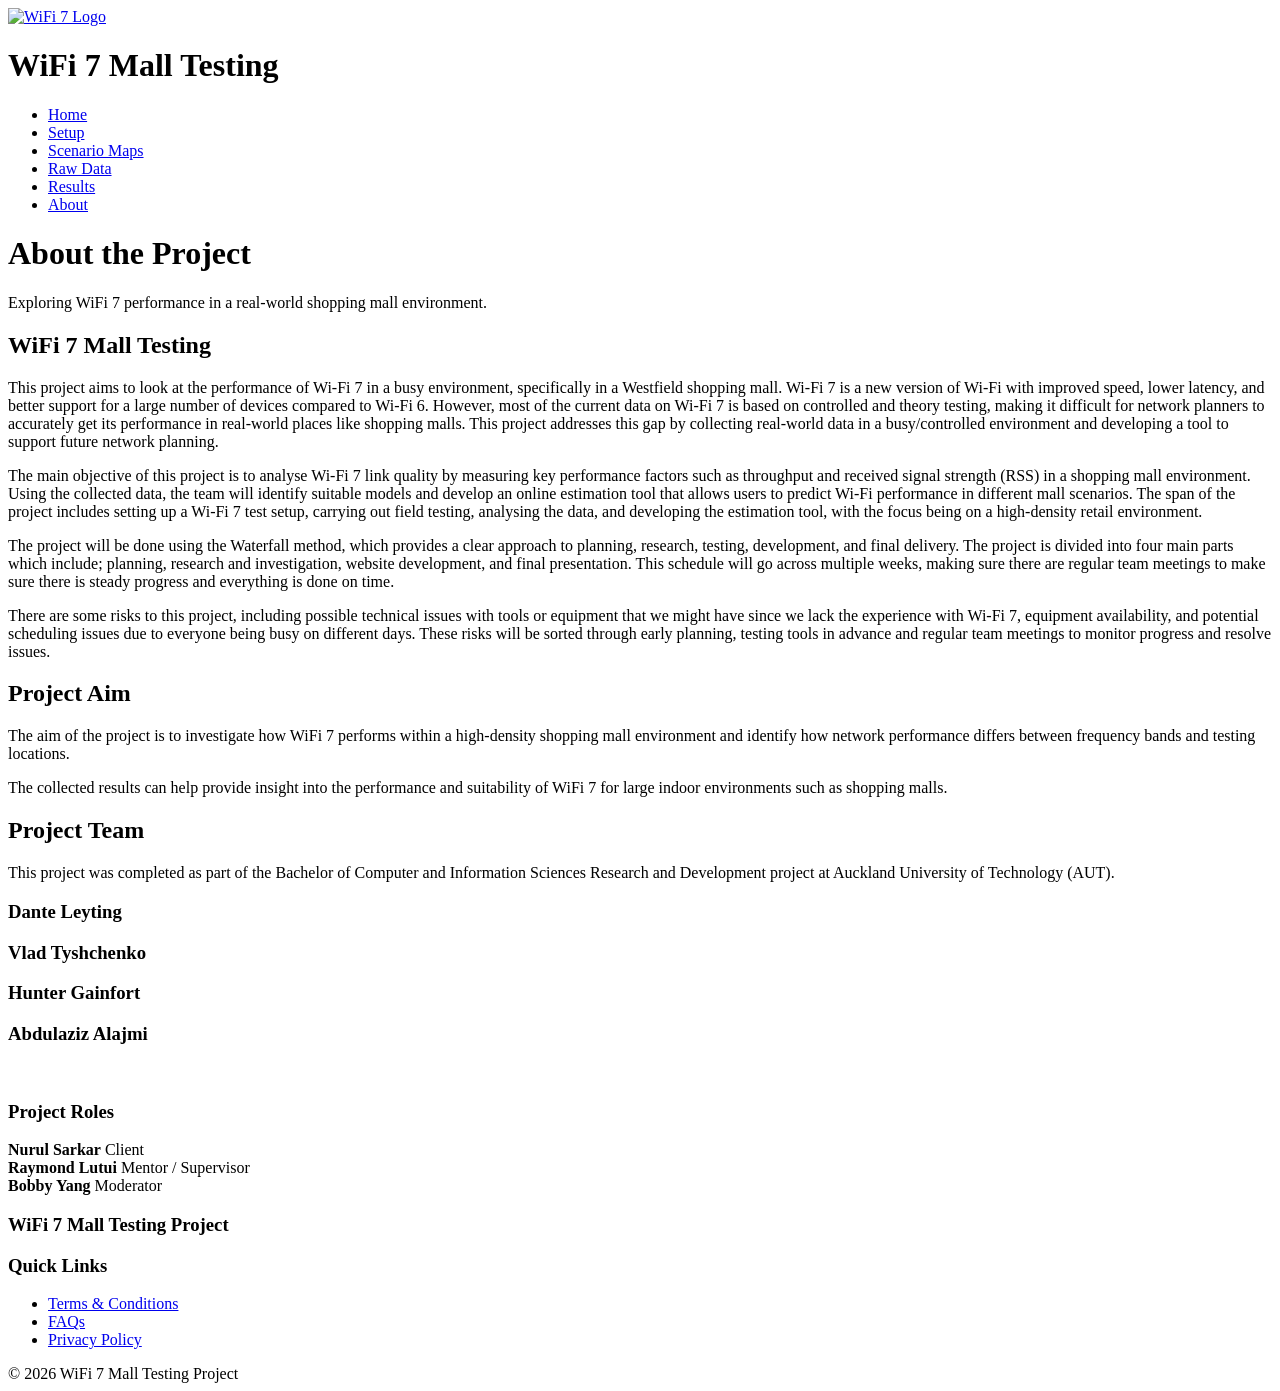
==== about.html @ 87f20914 "update about page update about page" ====
<!DOCTYPE html>

<html lang="en">

<head>

<meta charset="UTF-8">

<meta name="viewport" content="width=device-width, initial-scale=1.0">

<title>About</title>

<link rel="stylesheet" href="css/style.css">

</head>

<body>

<!--for some reason header and footer have to be hard coded in each page for it to work on github pages, can't be added as a component-->
<header class="navbar">   

    <div class="logo">
        <a href="index.html">
            <img src="images/logo.png" alt="WiFi 7 Logo">
            
        </a>
        
    </div>

    <div><h1 class="site-header">WiFi 7 Mall Testing</h1></div>

    <nav>

       <ul>
    <li><a href="index.html">Home</a></li>
    <li><a href="setup.html">Setup</a></li>
    <li><a href="scenario-maps.html">Scenario Maps</a></li>
    <li><a href="raw-data.html">Raw Data</a></li>
    <li><a href="results.html">Results</a></li>
    <li><a href="about.html">About</a></li>
</ul>

    </nav>

</header>

<main class="about-page">

    <h1 class="page-title">About the Project</h1>

    <p class="page-intro">
        Exploring WiFi 7 performance in a real-world shopping mall environment.
    </p>

    <section class="about-card">

        <h2>WiFi 7 Mall Testing</h2>
<p>
        This project aims to look at the performance of Wi-Fi 7 in a busy environment, specifically in a Westfield shopping mall. Wi-Fi 7 is a new version of Wi-Fi with improved speed, lower latency, and better support for a large number of devices compared to Wi-Fi 6. However, most of the current data on Wi-Fi 7 is based on controlled and theory testing, making it difficult for network planners to accurately get its performance in real-world places like shopping malls. This project addresses this gap by collecting real-world data in a busy/controlled environment and developing a tool to support future network planning. 
</p>
<p>
The main objective of this project is to analyse Wi-Fi 7 link quality by measuring key performance factors such as throughput and received signal strength (RSS) in a shopping mall environment. Using the collected data, the team will identify suitable models and develop an online estimation tool that allows users to predict Wi-Fi performance in different mall scenarios. The span of the project includes setting up a Wi-Fi 7 test setup, carrying out field testing, analysing the data, and developing the estimation tool, with the focus being on a high-density retail environment. 
</p>
<p>
The project will be done using the Waterfall method, which provides a clear approach to planning, research, testing, development, and final delivery. The project is divided into four main parts which include; planning, research and investigation, website development, and final presentation. This schedule will go across multiple weeks, making sure there are regular team meetings to make sure there is steady progress and everything is done on time. 
</p>
<p>
There are some risks to this project, including possible technical issues with tools or equipment that we might have since we lack the experience with Wi-Fi 7, equipment availability, and potential scheduling issues due to everyone being busy on different days. These risks will be sorted through early planning, testing tools in advance and regular team meetings to monitor progress and resolve issues. 
</p>

    </section>

    <section class="about-card">

        <h2>Project Aim</h2>

        <p>
            The aim of the project is to investigate how WiFi 7 performs
            within a high-density shopping mall environment and identify
            how network performance differs between frequency bands and
            testing locations.
        </p>

        <p>
            The collected results can help provide insight into the
            performance and suitability of WiFi 7 for large indoor
            environments such as shopping malls.
        </p>

    </section>

    <section class="about-card">

        <h2>Project Team</h2>

        <p>
            This project was completed as part of the Bachelor of Computer
            and Information Sciences Research and Development project at
            Auckland University of Technology (AUT).
        </p>

        <div class="team-grid">

            <div class="team-member">
                <h3>Dante Leyting</h3>
                
            </div>

            <div class="team-member">
                <h3>Vlad Tyshchenko</h3>
                
            </div>

            <div class="team-member">
                <h3>Hunter Gainfort</h3>
                
            </div>

            <div class="team-member">
                <h3>Abdulaziz Alajmi</h3>
                
            </div>

        </div>

        <br>

        <h3 class="project-roles-title">Project Roles</h3>

        <div class="team-grid">

            <div class="team-member">
            <strong>Nurul Sarkar</strong>
            <span>Client</span>
        </div>

         <div class="team-member">
            <strong>Raymond Lutui</strong>
            <span>Mentor / Supervisor</span>
         </div>

         <div class="team-member">
            <strong>Bobby Yang</strong>
            <span>Moderator</span>
         </div>

        </div>

    </section>

</main>

<footer>

    <div class="footer-container">

        <div class="footer-about">

            <h3>WiFi 7 Mall Testing Project</h3>

            

        </div>

        <div class="footer-links">

            <h3>Quick Links</h3>

           <ul>

                

                <li><a href="terms-and-conditions.html">Terms & Conditions</a></li>

                <li><a href="faq.html">FAQs</a></li>

                <li><a href="privacy-policy.html">Privacy Policy</a></li>

            </ul>

        </div>

    </div>

    <div class="copyright">

        © 2026 WiFi 7 Mall Testing Project

    </div>

</footer>

<script src="js/script.js"></script>

</body>

</html>
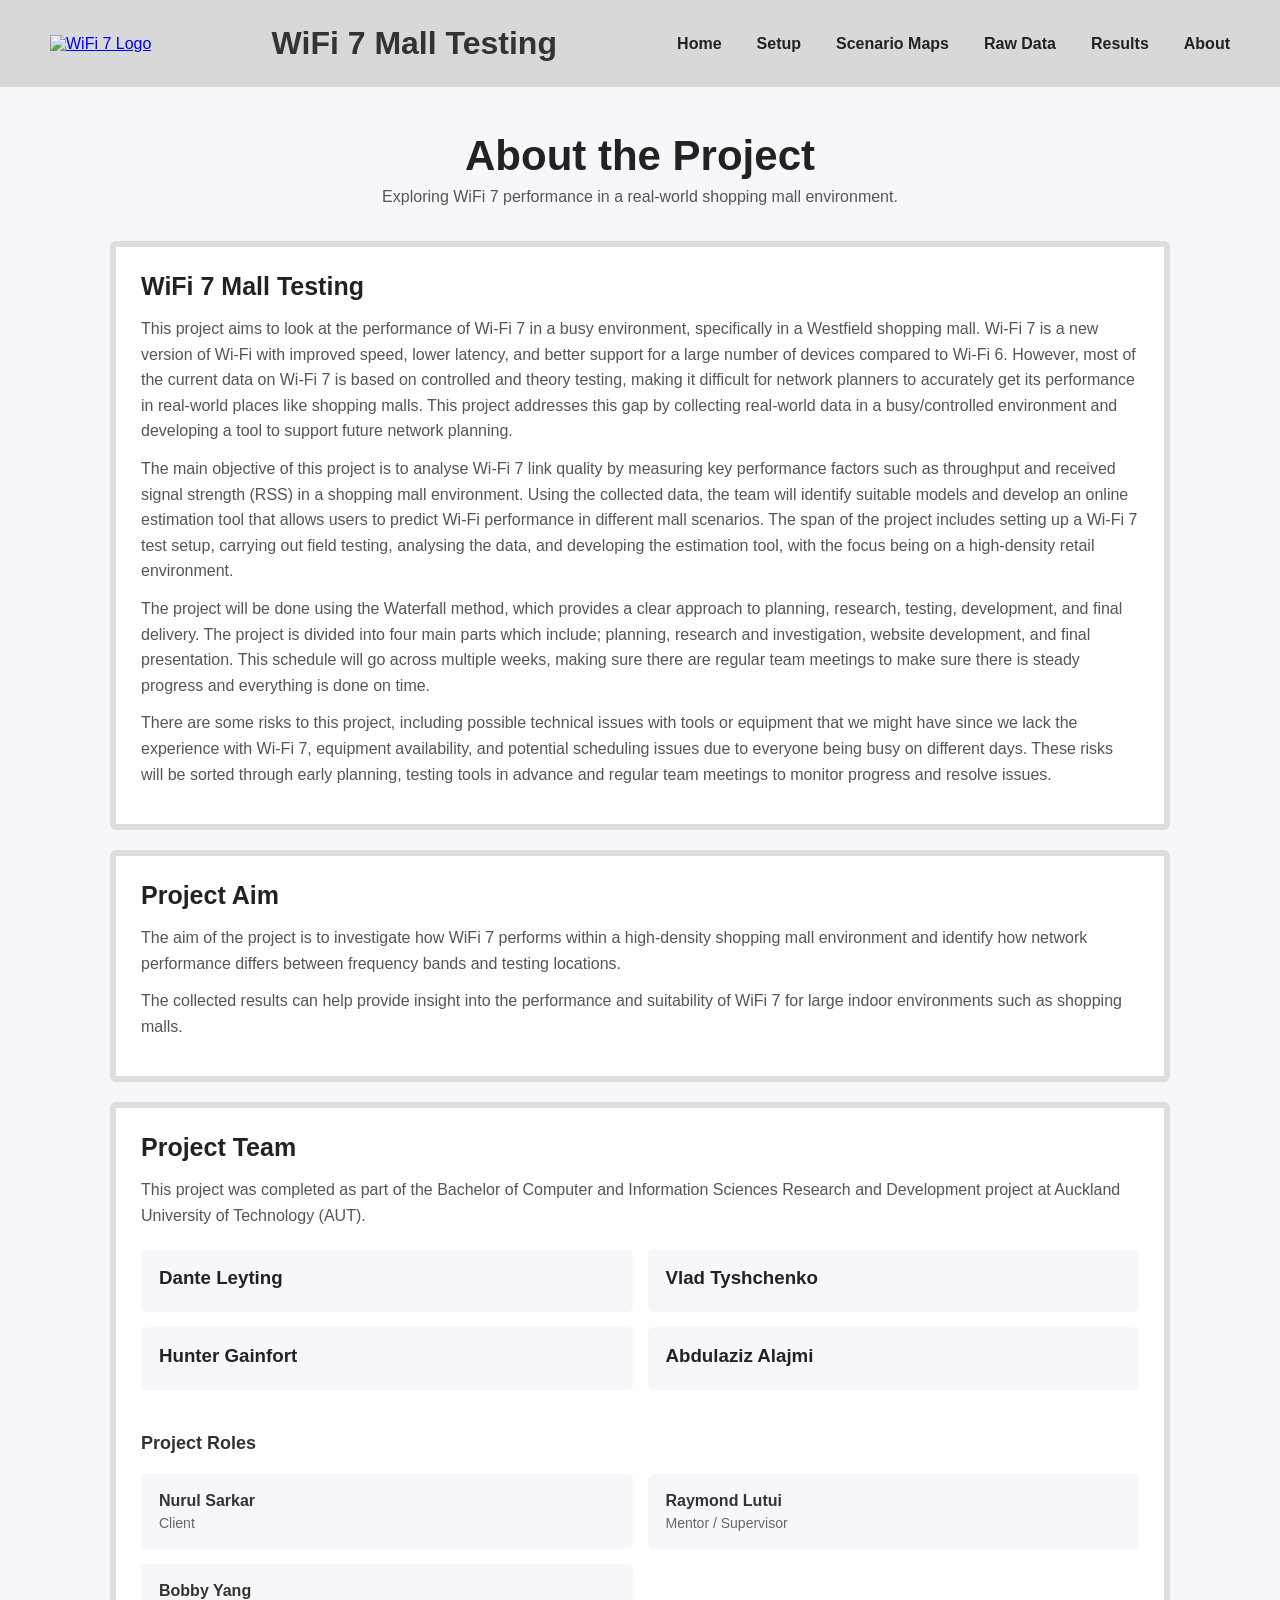
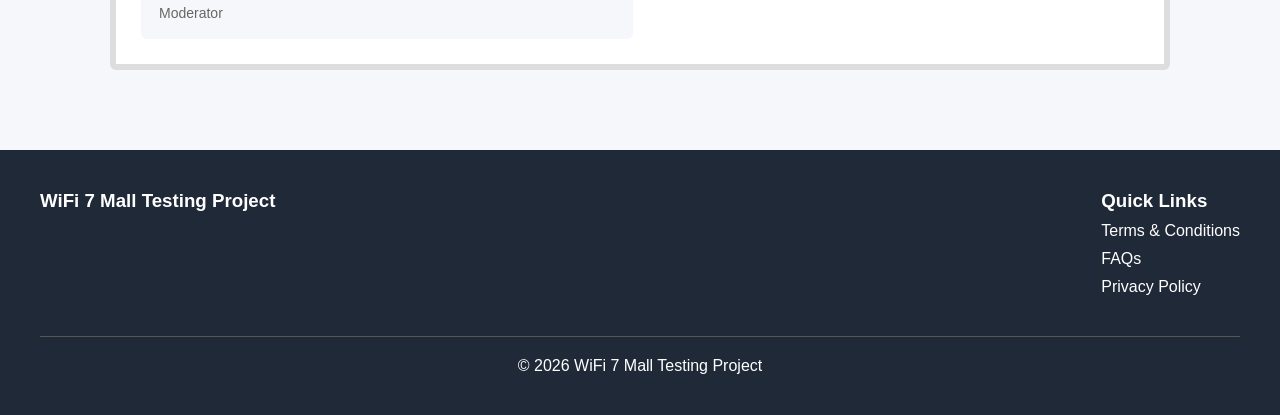
==== commit cfc7c5a0: "formatting formatting" ====
--- a/about.html
+++ b/about.html
@@ -4,193 +4,213 @@
 
 <head>
 
-<meta charset="UTF-8">
-
-<meta name="viewport" content="width=device-width, initial-scale=1.0">
-
-<title>About</title>
-
-<link rel="stylesheet" href="css/style.css">
+    <meta charset="UTF-8">
+
+    <meta name="viewport" content="width=device-width, initial-scale=1.0">
+
+    <title>About</title>
+
+    <link rel="stylesheet" href="css/style.css">
 
 </head>
 
 <body>
 
-<!--for some reason header and footer have to be hard coded in each page for it to work on github pages, can't be added as a component-->
-<header class="navbar">   
-
-    <div class="logo">
-        <a href="index.html">
-            <img src="images/logo.png" alt="WiFi 7 Logo">
-            
-        </a>
-        
-    </div>
-
-    <div><h1 class="site-header">WiFi 7 Mall Testing</h1></div>
-
-    <nav>
-
-       <ul>
-    <li><a href="index.html">Home</a></li>
-    <li><a href="setup.html">Setup</a></li>
-    <li><a href="scenario-maps.html">Scenario Maps</a></li>
-    <li><a href="raw-data.html">Raw Data</a></li>
-    <li><a href="results.html">Results</a></li>
-    <li><a href="about.html">About</a></li>
-</ul>
-
-    </nav>
-
-</header>
-
-<main class="about-page">
-
-    <h1 class="page-title">About the Project</h1>
-
-    <p class="page-intro">
-        Exploring WiFi 7 performance in a real-world shopping mall environment.
-    </p>
-
-    <section class="about-card">
-
-        <h2>WiFi 7 Mall Testing</h2>
-<p>
-        This project aims to look at the performance of Wi-Fi 7 in a busy environment, specifically in a Westfield shopping mall. Wi-Fi 7 is a new version of Wi-Fi with improved speed, lower latency, and better support for a large number of devices compared to Wi-Fi 6. However, most of the current data on Wi-Fi 7 is based on controlled and theory testing, making it difficult for network planners to accurately get its performance in real-world places like shopping malls. This project addresses this gap by collecting real-world data in a busy/controlled environment and developing a tool to support future network planning. 
-</p>
-<p>
-The main objective of this project is to analyse Wi-Fi 7 link quality by measuring key performance factors such as throughput and received signal strength (RSS) in a shopping mall environment. Using the collected data, the team will identify suitable models and develop an online estimation tool that allows users to predict Wi-Fi performance in different mall scenarios. The span of the project includes setting up a Wi-Fi 7 test setup, carrying out field testing, analysing the data, and developing the estimation tool, with the focus being on a high-density retail environment. 
-</p>
-<p>
-The project will be done using the Waterfall method, which provides a clear approach to planning, research, testing, development, and final delivery. The project is divided into four main parts which include; planning, research and investigation, website development, and final presentation. This schedule will go across multiple weeks, making sure there are regular team meetings to make sure there is steady progress and everything is done on time. 
-</p>
-<p>
-There are some risks to this project, including possible technical issues with tools or equipment that we might have since we lack the experience with Wi-Fi 7, equipment availability, and potential scheduling issues due to everyone being busy on different days. These risks will be sorted through early planning, testing tools in advance and regular team meetings to monitor progress and resolve issues. 
-</p>
-
-    </section>
-
-    <section class="about-card">
-
-        <h2>Project Aim</h2>
-
-        <p>
-            The aim of the project is to investigate how WiFi 7 performs
-            within a high-density shopping mall environment and identify
-            how network performance differs between frequency bands and
-            testing locations.
+    <!--for some reason header and footer have to be hard coded in each page for it to work on github pages, can't be added as a component-->
+    <header class="navbar">
+
+        <div class="logo">
+            <a href="index.html">
+                <img src="images/logo.png" alt="WiFi 7 Logo">
+
+            </a>
+
+        </div>
+
+        <div>
+            <h1 class="site-header">WiFi 7 Mall Testing</h1>
+        </div>
+
+        <nav>
+
+            <ul>
+                <li><a href="index.html">Home</a></li>
+                <li><a href="setup.html">Setup</a></li>
+                <li><a href="scenario-maps.html">Scenario Maps</a></li>
+                <li><a href="raw-data.html">Raw Data</a></li>
+                <li><a href="results.html">Results</a></li>
+                <li><a href="about.html">About</a></li>
+            </ul>
+
+        </nav>
+
+    </header>
+
+    <main class="about-page">
+
+        <h1 class="page-title">About the Project</h1>
+
+        <p class="page-intro">
+            Exploring WiFi 7 performance in a real-world shopping mall environment.
         </p>
 
-        <p>
-            The collected results can help provide insight into the
-            performance and suitability of WiFi 7 for large indoor
-            environments such as shopping malls.
-        </p>
-
-    </section>
-
-    <section class="about-card">
-
-        <h2>Project Team</h2>
-
-        <p>
-            This project was completed as part of the Bachelor of Computer
-            and Information Sciences Research and Development project at
-            Auckland University of Technology (AUT).
-        </p>
-
-        <div class="team-grid">
-
-            <div class="team-member">
-                <h3>Dante Leyting</h3>
-                
-            </div>
-
-            <div class="team-member">
-                <h3>Vlad Tyshchenko</h3>
-                
-            </div>
-
-            <div class="team-member">
-                <h3>Hunter Gainfort</h3>
-                
-            </div>
-
-            <div class="team-member">
-                <h3>Abdulaziz Alajmi</h3>
-                
-            </div>
-
-        </div>
-
-        <br>
-
-        <h3 class="project-roles-title">Project Roles</h3>
-
-        <div class="team-grid">
-
-            <div class="team-member">
-            <strong>Nurul Sarkar</strong>
-            <span>Client</span>
-        </div>
-
-         <div class="team-member">
-            <strong>Raymond Lutui</strong>
-            <span>Mentor / Supervisor</span>
-         </div>
-
-         <div class="team-member">
-            <strong>Bobby Yang</strong>
-            <span>Moderator</span>
-         </div>
-
-        </div>
-
-    </section>
-
-</main>
-
-<footer>
-
-    <div class="footer-container">
-
-        <div class="footer-about">
-
-            <h3>WiFi 7 Mall Testing Project</h3>
-
-            
-
-        </div>
-
-        <div class="footer-links">
-
-            <h3>Quick Links</h3>
-
-           <ul>
-
-                
-
-                <li><a href="terms-and-conditions.html">Terms & Conditions</a></li>
-
-                <li><a href="faq.html">FAQs</a></li>
-
-                <li><a href="privacy-policy.html">Privacy Policy</a></li>
-
-            </ul>
-
-        </div>
-
-    </div>
-
-    <div class="copyright">
-
-        © 2026 WiFi 7 Mall Testing Project
-
-    </div>
-
-</footer>
-
-<script src="js/script.js"></script>
+        <section class="about-card">
+
+            <h2>WiFi 7 Mall Testing</h2>
+            <p>
+                This project aims to look at the performance of Wi-Fi 7 in a busy environment, specifically in a
+                Westfield shopping mall. Wi-Fi 7 is a new version of Wi-Fi with improved speed, lower latency, and
+                better support for a large number of devices compared to Wi-Fi 6. However, most of the current data on
+                Wi-Fi 7 is based on controlled and theory testing, making it difficult for network planners to
+                accurately get its performance in real-world places like shopping malls. This project addresses this gap
+                by collecting real-world data in a busy/controlled environment and developing a tool to support future
+                network planning.
+            </p>
+            <p>
+                The main objective of this project is to analyse Wi-Fi 7 link quality by measuring key performance
+                factors such as throughput and received signal strength (RSS) in a shopping mall environment. Using the
+                collected data, the team will identify suitable models and develop an online estimation tool that allows
+                users to predict Wi-Fi performance in different mall scenarios. The span of the project includes setting
+                up a Wi-Fi 7 test setup, carrying out field testing, analysing the data, and developing the estimation
+                tool, with the focus being on a high-density retail environment.
+            </p>
+            <p>
+                The project will be done using the Waterfall method, which provides a clear approach to planning,
+                research, testing, development, and final delivery. The project is divided into four main parts which
+                include; planning, research and investigation, website development, and final presentation. This
+                schedule will go across multiple weeks, making sure there are regular team meetings to make sure there
+                is steady progress and everything is done on time.
+            </p>
+            <p>
+                There are some risks to this project, including possible technical issues with tools or equipment that
+                we might have since we lack the experience with Wi-Fi 7, equipment availability, and potential
+                scheduling issues due to everyone being busy on different days. These risks will be sorted through early
+                planning, testing tools in advance and regular team meetings to monitor progress and resolve issues.
+            </p>
+
+        </section>
+
+        <section class="about-card">
+
+            <h2>Project Aim</h2>
+
+            <p>
+                The aim of the project is to investigate how WiFi 7 performs
+                within a high-density shopping mall environment and identify
+                how network performance differs between frequency bands and
+                testing locations.
+            </p>
+
+            <p>
+                The collected results can help provide insight into the
+                performance and suitability of WiFi 7 for large indoor
+                environments such as shopping malls.
+            </p>
+
+        </section>
+
+        <section class="about-card">
+
+            <h2>Project Team</h2>
+
+            <p>
+                This project was completed as part of the Bachelor of Computer
+                and Information Sciences Research and Development project at
+                Auckland University of Technology (AUT).
+            </p>
+
+            <div class="team-grid">
+
+                <div class="team-member">
+                    <h3>Dante Leyting</h3>
+
+                </div>
+
+                <div class="team-member">
+                    <h3>Vlad Tyshchenko</h3>
+
+                </div>
+
+                <div class="team-member">
+                    <h3>Hunter Gainfort</h3>
+
+                </div>
+
+                <div class="team-member">
+                    <h3>Abdulaziz Alajmi</h3>
+
+                </div>
+
+            </div>
+
+            <br>
+
+            <h3 class="project-roles-title">Project Roles</h3>
+
+            <div class="team-grid">
+
+                <div class="team-member">
+                    <strong>Nurul Sarkar</strong>
+                    <span>Client</span>
+                </div>
+
+                <div class="team-member">
+                    <strong>Raymond Lutui</strong>
+                    <span>Mentor / Supervisor</span>
+                </div>
+
+                <div class="team-member">
+                    <strong>Bobby Yang</strong>
+                    <span>Moderator</span>
+                </div>
+
+            </div>
+
+        </section>
+
+    </main>
+
+    <footer>
+
+        <div class="footer-container">
+
+            <div class="footer-about">
+
+                <h3>WiFi 7 Mall Testing Project</h3>
+
+
+
+            </div>
+
+            <div class="footer-links">
+
+                <h3>Quick Links</h3>
+
+                <ul>
+
+
+
+                    <li><a href="terms-and-conditions.html">Terms & Conditions</a></li>
+
+                    <li><a href="faq.html">FAQs</a></li>
+
+                    <li><a href="privacy-policy.html">Privacy Policy</a></li>
+
+                </ul>
+
+            </div>
+
+        </div>
+
+        <div class="copyright">
+
+            © 2026 WiFi 7 Mall Testing Project
+
+        </div>
+
+    </footer>
+
+    <script src="js/script.js"></script>
 
 </body>
 
--- a/css/style.css
+++ b/css/style.css
@@ -0,0 +1,932 @@
+﻿* {
+
+  margin: 0;
+  padding: 0;
+  box-sizing: border-box;
+
+}
+
+body {
+
+  font-family: Arial, Helvetica, sans-serif;
+
+  background: #f5f7fa;
+
+  color: #333;
+
+}
+
+.navbar {
+
+  display: flex;
+
+  justify-content: space-between;
+
+  align-items: center;
+
+  padding: 15px 50px;
+
+  background: #d8d8d8;
+
+}
+
+.site-header {
+  display: flex;
+  justify-content: left;
+  align-items: left;
+  padding: 10px;
+  text-align: left;
+}
+
+.logo img {
+
+  height: 55px;
+
+}
+
+
+
+nav ul {
+
+  display: flex;
+
+  list-style: none;
+
+  gap: 35px;
+
+}
+
+nav a {
+
+  text-decoration: none;
+
+  color: #222;
+
+  font-weight: bold;
+
+}
+
+nav a:hover {
+
+  color: #1E90FF;
+
+}
+
+.dropdown {
+  position: relative;
+  display: inline-block;
+}
+
+
+.dropbtn {
+  background-color: #3498db;
+  color: white;
+  padding: 12px 16px;
+  font-size: 16px;
+  border: none;
+  cursor: pointer;
+}
+
+
+.dropdown-content {
+  display: none;
+  position: absolute;
+  background-color: #f1f1f1;
+  min-width: 160px;
+  box-shadow: 0px 8px 16px rgba(0, 0, 0, 0.2);
+  z-index: 1;
+}
+
+
+.dropdown-content a {
+  color: black;
+  padding: 12px 16px;
+  text-decoration: none;
+  display: block;
+}
+
+
+.dropdown-content a:hover {
+  background-color: #ddd;
+}
+
+
+.dropdown:hover .dropdown-content {
+  display: block;
+}
+
+main {
+
+  width: 80%;
+
+  margin: auto;
+
+  padding: 60px 20px;
+
+  min-height: 70vh;
+
+}
+
+footer {
+
+  background: #1f2937;
+
+  color: white;
+
+  padding: 40px;
+
+}
+
+.footer-container {
+
+  display: flex;
+
+  justify-content: space-between;
+
+  gap: 50px;
+
+}
+
+.footer-links ul {
+
+  list-style: none;
+
+}
+
+.footer-links a {
+
+  color: white;
+
+  text-decoration: none;
+
+}
+
+.footer-links li {
+
+  margin: 10px 0;
+
+}
+
+.copyright {
+
+  margin-top: 30px;
+
+  text-align: center;
+
+  border-top: 1px solid #555;
+
+  padding-top: 20px;
+
+}
+
+/* scenario maps */
+
+.scenario-page {
+  width: 90%;
+  max-width: 1200px;
+  margin: auto;
+  padding: 45px 20px 60px;
+  text-align: center;
+}
+
+.scenario-page h1 {
+  font-size: 42px;
+  color: #222;
+  margin-bottom: 10px;
+}
+
+.scenario-description {
+  color: #555;
+  margin-bottom: 25px;
+}
+
+
+/* Floor selector */
+
+.floor-buttons {
+  display: flex;
+  justify-content: center;
+  gap: 12px;
+  margin: 25px 0;
+}
+
+.floor-button {
+  width: 58px;
+  height: 50px;
+
+  border: none;
+  border-radius: 10px;
+
+  background: #e9e9e9;
+
+  color: #222;
+
+  font-size: 24px;
+  font-weight: bold;
+
+  cursor: pointer;
+
+  transition: 0.2s;
+}
+
+.floor-button:hover {
+  background: #d5d5d5;
+  transform: translateY(-2px);
+}
+
+.floor-button.active {
+  background: #dfff76;
+  border: 2px solid #222;
+}
+
+
+/* Map */
+
+.map-container {
+  width: 100%;
+  margin: 20px auto 0;
+
+  background: white;
+
+  border: 3px solid #333;
+  border-radius: 4px;
+
+  overflow: hidden;
+}
+
+.map-container img {
+  display: block;
+
+  width: 100%;
+  height: auto;
+}
+
+
+/* Mobile */
+
+@media (max-width: 800px) {
+
+  .scenario-page {
+    width: 95%;
+    padding: 30px 10px;
+  }
+
+  .scenario-page h1 {
+    font-size: 32px;
+  }
+
+  .floor-buttons {
+    gap: 8px;
+  }
+
+  .floor-button {
+    width: 50px;
+    height: 45px;
+    font-size: 20px;
+  }
+}
+
+
+
+
+
+
+/* setup page */
+
+.setup-page {
+  width: 90%;
+  max-width: 1200px;
+  margin: auto;
+  padding: 45px 20px 60px;
+}
+
+.page-title {
+  text-align: center;
+  font-size: 42px;
+  color: #222;
+  margin-bottom: 8px;
+}
+
+.page-intro {
+  text-align: center;
+  color: #555;
+  margin-bottom: 35px;
+}
+
+.setup-grid {
+  display: grid;
+  grid-template-columns: 1fr 1.15fr;
+  gap: 20px;
+  align-items: stretch;
+}
+
+.setup-left {
+  display: flex;
+  flex-direction: column;
+  gap: 20px;
+}
+
+.setup-card {
+  background: #ffffff;
+  border: 6px solid #dddddd;
+  border-radius: 6px;
+  padding: 20px;
+}
+
+.setup-card h2 {
+  color: #222;
+  font-size: 25px;
+  margin-bottom: 18px;
+}
+
+.setup-card h3 {
+  color: #222;
+  font-size: 18px;
+  margin-bottom: 6px;
+}
+
+.setup-card p {
+  line-height: 1.5;
+  margin-bottom: 10px;
+}
+
+.equipment-item {
+  padding: 15px 0;
+  border-bottom: 1px solid #dddddd;
+}
+
+.equipment-item:last-child {
+  border-bottom: none;
+}
+
+.equipment-price {
+  font-weight: bold;
+}
+
+.setup-tutorial ol {
+  padding-left: 25px;
+}
+
+.setup-tutorial li {
+  padding-left: 5px;
+  margin-bottom: 18px;
+  line-height: 1.5;
+}
+
+.setup-link {
+  display: inline-block;
+  margin-top: 10px;
+
+  padding: 12px 18px;
+
+  background: #d8d8d8;
+  color: #222;
+
+  text-decoration: none;
+  font-weight: bold;
+
+  border-radius: 6px;
+}
+
+.setup-link:hover {
+  background: #c5c5c5;
+}
+
+
+/* Setup mobile layout */
+
+@media (max-width: 800px) {
+
+  .setup-page {
+    width: 95%;
+    padding: 30px 10px;
+  }
+
+  .setup-grid {
+    grid-template-columns: 1fr;
+  }
+
+  .page-title {
+    font-size: 32px;
+  }
+
+}
+
+
+
+
+/* homepage */
+
+.home-page {
+  width: 90%;
+  max-width: 1200px;
+  margin: auto;
+
+  min-height: 70vh;
+
+  display: flex;
+  justify-content: center;
+  align-items: center;
+
+  padding: 60px 20px;
+}
+
+.home-content {
+  max-width: 900px;
+  text-align: center;
+}
+
+.home-content h1 {
+  font-size: 48px;
+  color: #222;
+  margin-bottom: 20px;
+}
+
+.home-content p {
+  font-size: 17px;
+  line-height: 1.6;
+  color: #555;
+
+  margin-bottom: 10px;
+}
+
+.home-button {
+  display: inline-block;
+
+  margin-top: 30px;
+  padding: 16px 25px;
+
+  background: #aebcff;
+  color: #222;
+
+  text-decoration: none;
+  font-size: 18px;
+  font-weight: bold;
+
+  border-radius: 10px;
+
+  transition: 0.2s;
+}
+
+.home-button:hover {
+  background: #98a9ff;
+  transform: translateY(-2px);
+}
+
+
+/* Homepage mobile */
+
+@media (max-width: 800px) {
+
+  .home-page {
+    min-height: 60vh;
+    padding: 50px 15px;
+  }
+
+  .home-content h1 {
+    font-size: 36px;
+  }
+
+  .home-content p {
+    font-size: 16px;
+  }
+
+}
+
+
+
+/* raw data page */
+
+.raw-data-page {
+  width: 95%;
+  max-width: 1500px;
+  margin: auto;
+  padding: 45px 20px 60px;
+}
+
+.data-buttons {
+  display: flex;
+  justify-content: center;
+  flex-wrap: wrap;
+  gap: 10px;
+  margin-bottom: 30px;
+}
+
+.data-button {
+  border: none;
+  border-radius: 8px;
+
+  padding: 12px 20px;
+
+  background: #e9e9e9;
+  color: #222;
+
+  font-size: 16px;
+  font-weight: bold;
+
+  cursor: pointer;
+}
+
+.data-button:hover {
+  background: #d5d5d5;
+}
+
+.data-button.active {
+  background: #dfff76;
+  border: 2px solid #222;
+}
+
+
+/* Table */
+
+.table-container {
+  width: 100%;
+
+  overflow-x: auto;
+
+  background: white;
+
+  border: 4px solid #dddddd;
+  border-radius: 6px;
+}
+
+.results-table {
+  width: 100%;
+  min-width: 1450px;
+
+  border-collapse: collapse;
+}
+
+.results-table th {
+  background: #d8d8d8;
+
+  color: #222;
+
+  padding: 14px 12px;
+
+  text-align: left;
+
+  border-bottom: 2px solid #aaa;
+
+  white-space: nowrap;
+}
+
+.results-table td {
+  padding: 12px;
+
+  border-bottom: 1px solid #dddddd;
+
+  white-space: nowrap;
+}
+
+.results-table tbody tr:hover {
+  background: #f3f3f3;
+}
+
+.invalid-data {
+  background: #ffe1e1;
+  font-weight: bold;
+}
+
+
+/* Raw data mobile */
+
+@media (max-width: 800px) {
+
+  .raw-data-page {
+    width: 100%;
+    padding: 30px 10px;
+  }
+
+  .data-button {
+    padding: 10px 14px;
+    font-size: 14px;
+  }
+
+}
+
+/* about page */
+
+.about-page {
+  width: 90%;
+  max-width: 1100px;
+  margin: auto;
+  padding: 45px 20px 60px;
+}
+
+.about-card {
+  background: white;
+
+  border: 6px solid #dddddd;
+  border-radius: 6px;
+
+  padding: 25px;
+  margin-bottom: 20px;
+}
+
+.about-card h2 {
+  font-size: 25px;
+  color: #222;
+  margin-bottom: 15px;
+}
+
+.about-card p {
+  color: #555;
+  line-height: 1.6;
+  margin-bottom: 12px;
+}
+
+
+/* team members */
+
+.team-grid {
+  display: grid;
+
+  grid-template-columns:
+    repeat(2, 1fr);
+
+  gap: 15px;
+
+  margin-top: 20px;
+}
+
+.team-member {
+  background: #f5f7fa;
+
+  padding: 18px;
+
+  border-radius: 6px;
+}
+
+.team-member h3 {
+  margin-bottom: 5px;
+  color: #222;
+}
+
+.team-member p {
+  margin: 0;
+}
+
+.project-roles-title {
+  margin-top: 25px;
+  margin-bottom: 15px;
+  font-size: 18px;
+}
+
+.team-member span {
+  display: block;
+  margin-top: 5px;
+  color: #666;
+  font-size: 14px;
+}
+
+
+/* about mobile */
+
+@media (max-width: 800px) {
+
+  .about-page {
+    width: 95%;
+    padding: 30px 10px;
+  }
+
+  .team-grid {
+    grid-template-columns: 1fr;
+  }
+
+}
+
+/* navbar for mobile */
+
+@media (max-width: 800px) {
+
+  .navbar {
+    flex-direction: column;
+    padding: 15px 10px;
+    gap: 10px;
+    width: 100%;
+  }
+
+  .logo img {
+    height: 50px;
+  }
+
+  .site-header {
+    font-size: 24px;
+    text-align: center;
+    justify-content: center;
+    padding: 5px;
+  }
+
+  nav {
+    width: 100%;
+  }
+
+  nav ul {
+    display: flex;
+    flex-wrap: wrap;
+    justify-content: center;
+    gap: 8px 18px;
+    width: 100%;
+  }
+
+  nav a {
+    font-size: 14px;
+  }
+
+}
+
+
+/* tech setup page */
+
+.setup-technical {
+  width: 100%;
+  margin-top: 40px;
+}
+
+.technical-title {
+  text-align: center;
+  font-size: 30px;
+  margin-bottom: 10px;
+}
+
+.technical-intro {
+  text-align: center;
+  max-width: 800px;
+  margin: 0 auto 25px;
+  line-height: 1.5;
+  color: #555;
+}
+
+.technical-grid {
+  display: grid;
+  grid-template-columns: 1fr 1fr;
+  gap: 20px;
+  align-items: start;
+}
+
+.technical-card h2 {
+  text-align: center;
+}
+
+.technical-card h3 {
+  margin-top: 22px;
+  margin-bottom: 10px;
+}
+
+.technical-card pre {
+  background: #1f2937;
+  color: white;
+  padding: 12px;
+  border-radius: 5px;
+  overflow-x: auto;
+  margin: 8px 0 15px;
+}
+
+.technical-card code {
+  font-family: Consolas, monospace;
+  font-size: 14px;
+}
+
+
+/* tech setup for mobile */
+
+@media (max-width: 800px) {
+
+  .technical-grid {
+    grid-template-columns: 1fr;
+  }
+
+  .technical-card pre {
+    font-size: 12px;
+  }
+}
+
+/* results page */
+
+.results-page {
+  width: 90%;
+  max-width: 1200px;
+  margin: auto;
+  padding: 45px 20px 60px;
+}
+
+.results-section-title {
+  text-align: center;
+  font-size: 30px;
+  color: #222;
+  margin: 40px 0 20px;
+}
+
+
+/* result cards */
+
+.experiment-grid,
+.findings-grid {
+  display: grid;
+  grid-template-columns: repeat(2, 1fr);
+  gap: 20px;
+}
+
+.results-card {
+  background: white;
+  border: 6px solid #dddddd;
+  border-radius: 6px;
+  padding: 22px;
+}
+
+.results-card h2 {
+  color: #222;
+  font-size: 25px;
+  margin-bottom: 8px;
+}
+
+.results-card h3 {
+  color: #333;
+  font-size: 18px;
+  margin: 15px 0 8px;
+}
+
+.results-card p {
+  color: #555;
+  line-height: 1.6;
+  margin-bottom: 12px;
+}
+
+
+/* notes */
+
+.result-note {
+  background: #fff4d6;
+  border-left: 4px solid #d6a400;
+  padding: 10px 12px;
+  margin-top: 15px;
+}
+
+
+/* propagation model */
+
+.model-card {
+  max-width: 900px;
+  margin: auto;
+}
+
+.model-table-container {
+  overflow-x: auto;
+  margin: 20px 0;
+}
+
+.model-table {
+  width: 100%;
+  border-collapse: collapse;
+}
+
+.model-table th {
+  background: #d8d8d8;
+  text-align: left;
+  padding: 12px;
+}
+
+.model-table td {
+  padding: 12px;
+  border-bottom: 1px solid #dddddd;
+}
+
+
+/* limitations */
+
+.limitations-card {
+  max-width: 900px;
+  margin: auto;
+}
+
+.limitations-card ul {
+  padding-left: 25px;
+}
+
+.limitations-card li {
+  color: #555;
+  line-height: 1.6;
+  margin-bottom: 12px;
+}
+
+
+/* results mobile */
+
+@media (max-width: 800px) {
+
+  .results-page {
+    width: 95%;
+    padding: 30px 10px;
+  }
+
+  .experiment-grid,
+  .findings-grid {
+    grid-template-columns: 1fr;
+  }
+
+  .results-section-title {
+    font-size: 26px;
+  }
+
+}
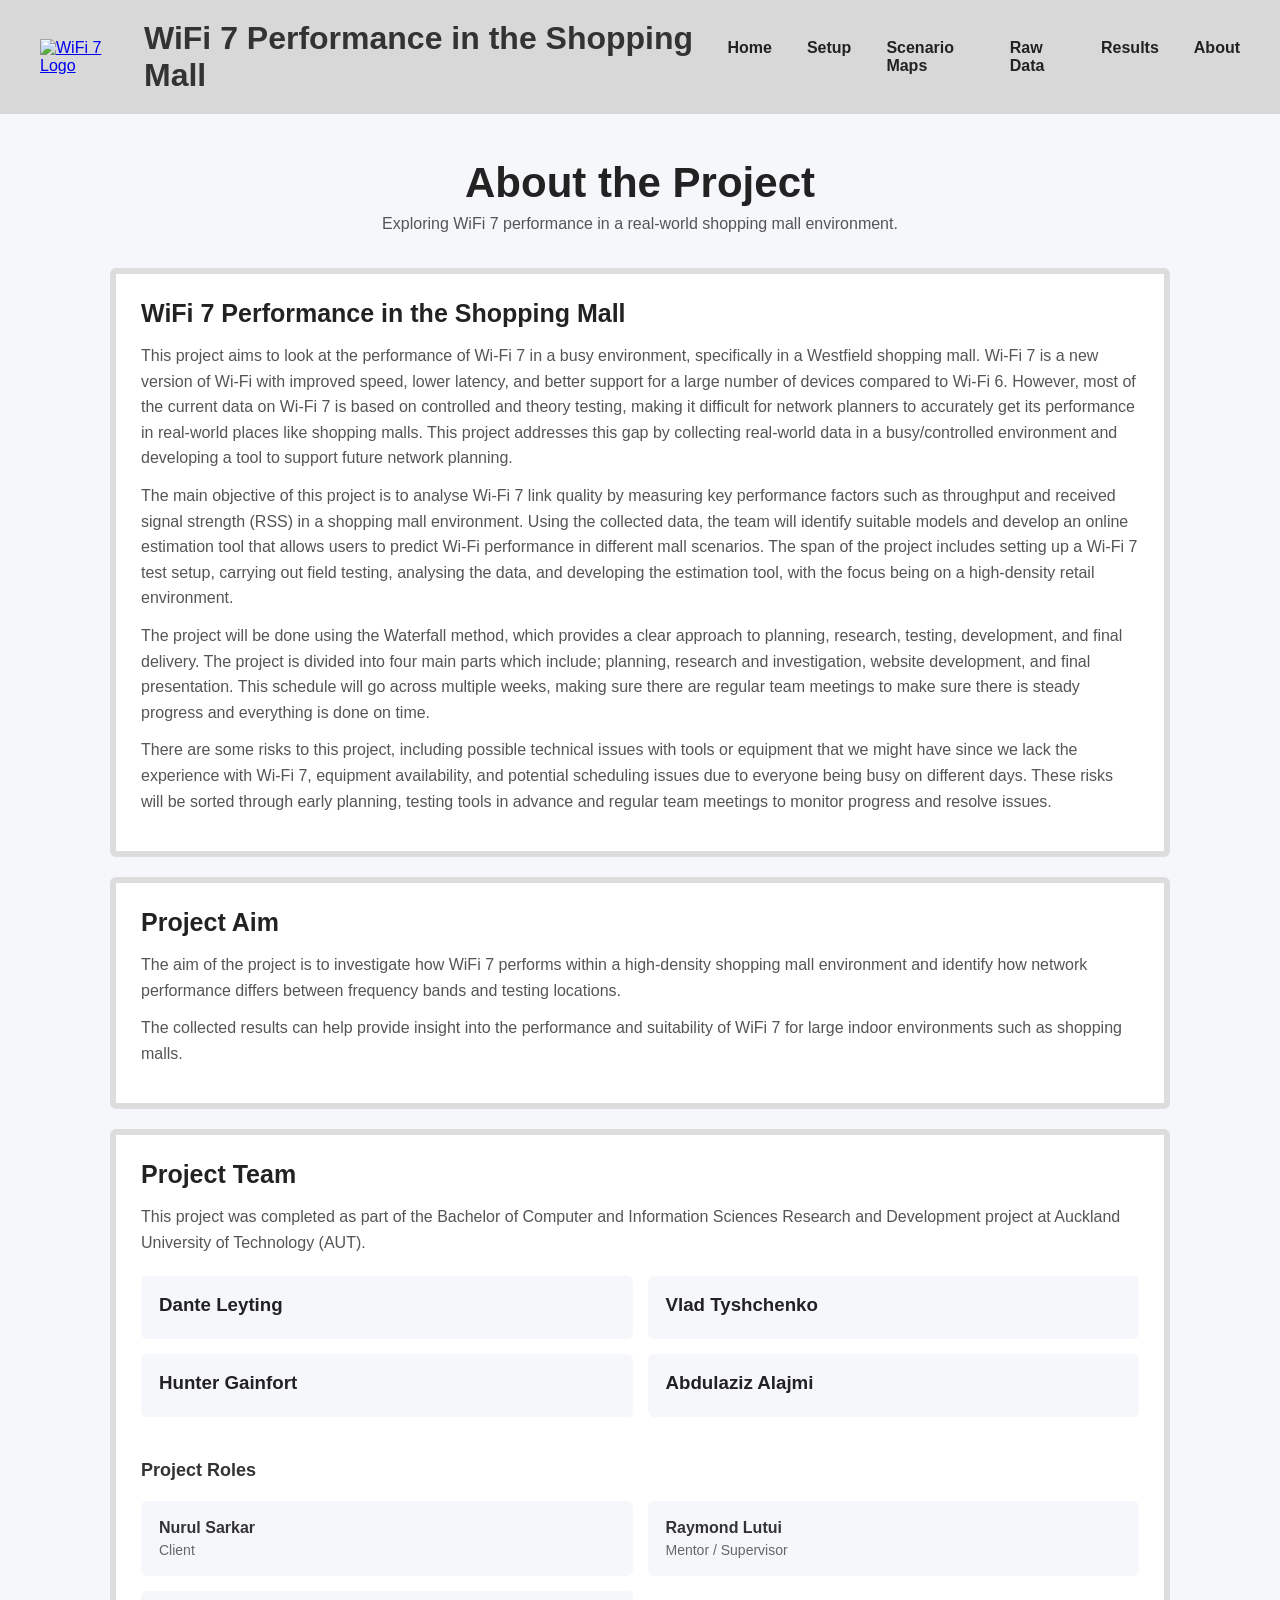
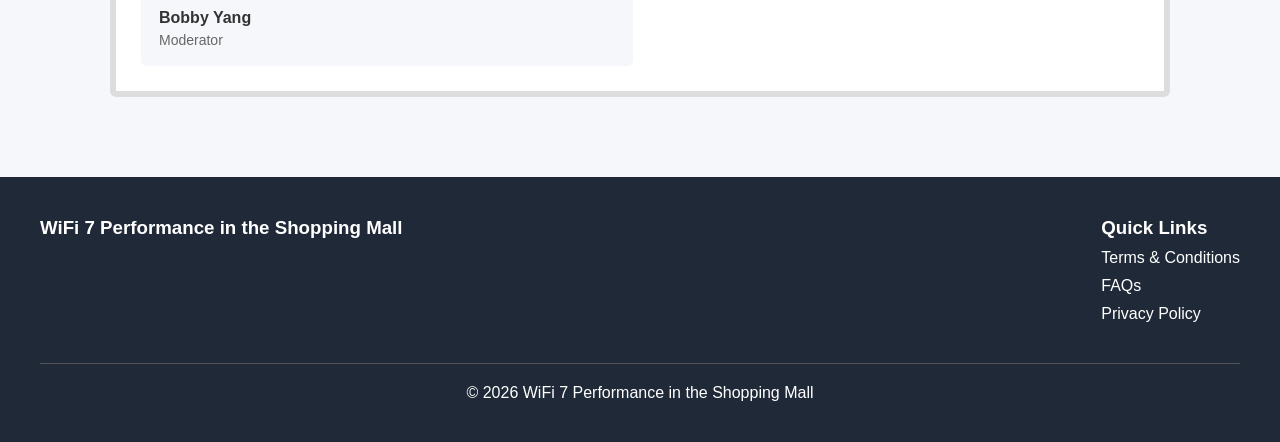
==== commit 6c8e0bdd: "update title" ====
--- a/about.html
+++ b/about.html
@@ -28,7 +28,7 @@
         </div>
 
         <div>
-            <h1 class="site-header">WiFi 7 Mall Testing</h1>
+            <h1 class="site-header">WiFi 7 Performance in the Shopping Mall</h1>
         </div>
 
         <nav>
@@ -56,7 +56,7 @@
 
         <section class="about-card">
 
-            <h2>WiFi 7 Mall Testing</h2>
+            <h2>WiFi 7 Performance in the Shopping Mall</h2>
             <p>
                 This project aims to look at the performance of Wi-Fi 7 in a busy environment, specifically in a
                 Westfield shopping mall. Wi-Fi 7 is a new version of Wi-Fi with improved speed, lower latency, and
@@ -109,7 +109,7 @@
 
         </section>
 
-        <section class="about-card">
+        <section class="about-card" id="team-members">
 
             <h2>Project Team</h2>
 
@@ -176,7 +176,7 @@
 
             <div class="footer-about">
 
-                <h3>WiFi 7 Mall Testing Project</h3>
+                <h3>WiFi 7 Performance in the Shopping Mall</h3>
 
 
 
@@ -204,7 +204,7 @@
 
         <div class="copyright">
 
-            © 2026 WiFi 7 Mall Testing Project
+            © 2026 WiFi 7 Performance in the Shopping Mall
 
         </div>
 
--- a/css/style.css
+++ b/css/style.css
@@ -24,7 +24,7 @@
 
   align-items: center;
 
-  padding: 15px 50px;
+  padding: 10px 40px;
 
   background: #d8d8d8;
 
@@ -121,7 +121,7 @@
 
   margin: auto;
 
-  padding: 60px 20px;
+  padding: 40px 20px;
 
   min-height: 70vh;
 
@@ -422,13 +422,11 @@
   max-width: 1200px;
   margin: auto;
 
-  min-height: 70vh;
-
   display: flex;
-  justify-content: center;
+  flex-direction: column;
   align-items: center;
 
-  padding: 60px 20px;
+  padding: 40px 20px;
 }
 
 .home-content {
@@ -437,14 +435,14 @@
 }
 
 .home-content h1 {
-  font-size: 48px;
-  color: #222;
-  margin-bottom: 20px;
+  font-size: 43px;
+  color: #222;
+  margin-bottom: 16px;
 }
 
 .home-content p {
-  font-size: 17px;
-  line-height: 1.6;
+  font-size: 15px;
+  line-height: 1.1;
   color: #555;
 
   margin-bottom: 10px;
@@ -453,11 +451,11 @@
 .home-button {
   display: inline-block;
 
-  margin-top: 30px;
+  margin: 20px 3px 0;
   padding: 16px 25px;
 
-  background: #aebcff;
-  color: #222;
+  background: #8f9fef;
+  color: #000000;
 
   text-decoration: none;
   font-size: 18px;
@@ -473,14 +471,56 @@
   transform: translateY(-2px);
 }
 
+/* Team section on homepage */
+
+.home-team {
+  width: 50%;
+  max-width: 750px;
+  margin-top: 35px;
+  padding: 50px;
+}
+
+.home-team h2 {
+  font-size: 20px;
+}
+
+.home-team p {
+  font-size: 13px;
+}
+
+.home-team .team-grid {
+  gap: 7px;
+  margin-top: 7px;
+}
+
+.home-team .team-member {
+  padding: 11px;
+}
+
+.home-team .team-member h3 {
+  font-size: 16px;
+}
+
+.home-team .team-member strong {
+  font-size: 15px;
+}
+
+.home-team .team-member span {
+  font-size: 13px;
+}
+
 
 /* Homepage mobile */
 
 @media (max-width: 800px) {
 
   .home-page {
-    min-height: 60vh;
-    padding: 50px 15px;
+    padding: 40px 15px;
+  }
+
+  .home-team {
+    width: 100%;
+    margin-top: 35px;
   }
 
   .home-content h1 {
@@ -490,8 +530,9 @@
   .home-content p {
     font-size: 16px;
   }
-
-}
+}
+
+
 
 
 
